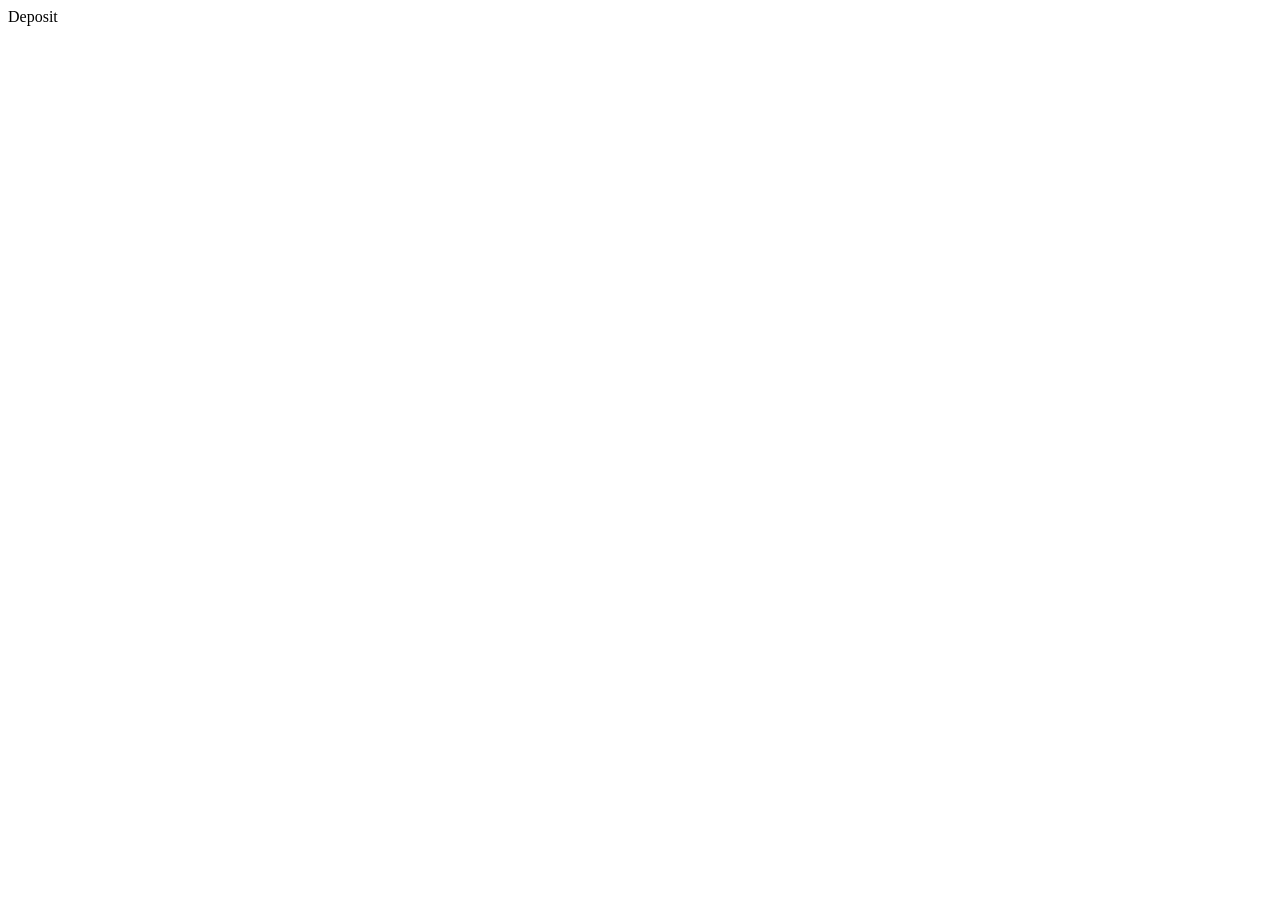
==== deposit.html @ 9d0813a4 "Add files via upload" ====
<!DOCTYPE html>
<html lang="en">
<head>
    <meta charset="UTF-8">
    <meta name="viewport" content="width=device-width, initial-scale=1.0">
    <title>Deposit</title>
</head>
<body>
    Deposit
</body>
</html>
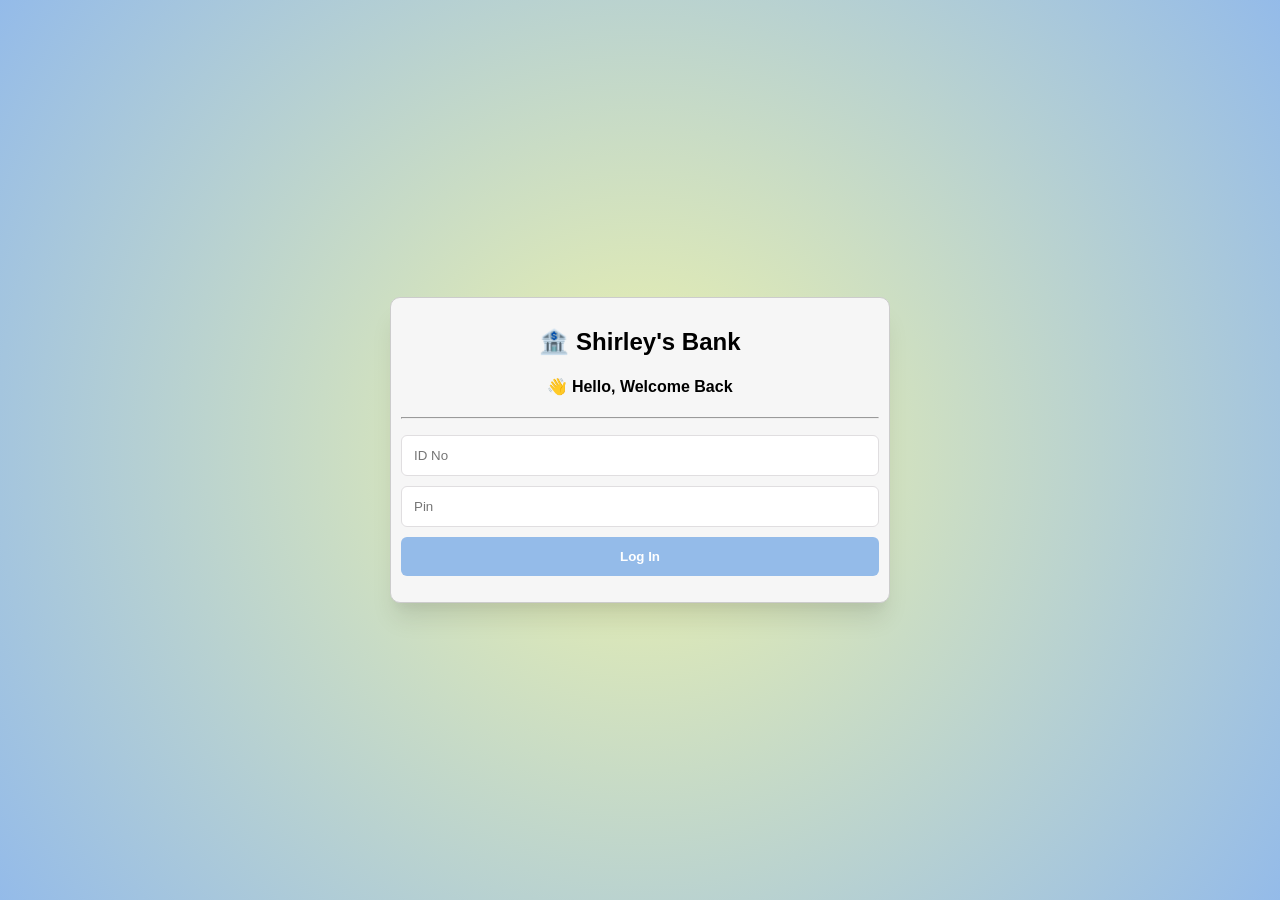
==== commit b9cc8c3b: "Add files via upload" ====
--- a/deposit.html
+++ b/deposit.html
@@ -1,11 +1,40 @@
 <!DOCTYPE html>
 <html lang="en">
-<head>
-    <meta charset="UTF-8">
-    <meta name="viewport" content="width=device-width, initial-scale=1.0">
+  <head>
+    <meta charset="UTF-8" />
+    <meta name="viewport" content="width=device-width, initial-scale=1.0" />
     <title>Deposit</title>
-</head>
-<body>
-    Deposit
-</body>
+     <link
+      href="https://fonts.googleapis.com/css2?family=Geist:wght@100..900&display=swap"
+      rel="stylesheet"
+    />
+    <script defer type="module" src="deposit.mjs"></script>
+    <link rel="stylesheet" href="deposit.css" />
+  </head>
+  <body>
+    <div id="title">
+      <h4>Enter the amount you want to Deposit</h4>
+    </div>
+    <div class="card">
+      <div class="cardTitleWrapper">
+        <div class="currency">$</div>
+        <h2>Deposit Funds</h2>
+        <h5>Available Balance: <span id="balance"></span></h5>
+      </div>
+      <form id="deposit">
+        <fieldset>
+          <label for="amount">Amount to Deposit</label>
+          <input required min="1" type="number" placeholder="0.00" id="amount" name="amount" />
+        </fieldset>
+        <fieldset>
+          <label for="pin">Enter PIN</label>
+          <input required type="password" placeholder="****" id="pin" name="pin" />
+        </fieldset>
+        <div class="buttons">
+          <button id="cancel" type="button">Cancel</button>
+          <button type="submit">Deposit Money</button>
+        </div>
+      </form>
+    </div>
+  </body>
 </html>
--- a/deposit.css
+++ b/deposit.css
@@ -0,0 +1,114 @@
+body{
+  background: aquamarine;
+  color: black;
+  margin: 0 !important;
+  padding: 0 !important;
+  font-family: Geist;
+}
+
+h1 {
+    font-size: xx-large;
+    text-align: center;
+}
+
+div#title{
+  display:flex;
+  flex-direction: column;
+  align-items: center;
+  justify-content: center;
+  gap:10px;
+}
+
+h1{
+  font-size: large;
+}
+
+h1,h3,h2,h5,p{
+  line-height: 1.5;
+}
+
+div.card{
+  background-color: white;
+  padding: 1rem;
+  border-radius: 12px;
+  margin: 10px auto;
+  color:#4d4d4d;
+  width:70%;
+  min-width: 250px;
+  max-width: 550px;
+}
+
+form{
+  display:flex;
+  flex-direction: column;
+  gap:10px;
+}
+
+fieldset{
+  display: flex;
+  flex-direction: column;
+  gap:7px;
+  border:none;
+  outline:none;
+}
+
+input {
+  display: block;
+  padding: 0.75rem 0.75rem;
+  border-radius: 6px;
+  border: solid 1.5px rgb(224, 222, 224);
+  outline: none;
+  width: 100%;
+}
+
+div.cardTitleWrapper{
+  display:flex;
+  flex-direction: column;
+  align-items: center;
+  justify-content: center;
+  gap:6px;
+  margin:10px auto;
+}
+
+div.buttons{
+  display:flex;
+  align-items:center;
+  gap:10px;
+  flex-wrap:wrap;
+  justify-content: center;
+}
+
+div.buttons button{
+  flex:1;
+  background: #94BBE9;
+  font-weight: 600;
+  outline: none;
+  box-shadow: none;
+  border: none;
+  border-radius: 6px;
+  padding: 0.75rem 1rem;
+}
+
+div.buttons button:first-of-type{
+  background-color: transparent;
+  border:solid 1px #4d4d4d;
+  color:#4d4d4d;
+}
+
+div.buttons button:last-of-type{
+  background-color: red;
+  color:white;
+}
+
+div.currency{
+  padding: 10px;
+  aspect-ratio: 1;
+  border-radius: 50%;
+  display:flex;
+  align-items: center;
+  justify-content: center;
+  color: red;
+  font-weight: bold;
+  font-size: large;
+  background-color: rgba(196, 86, 105, 0.18);
+}
